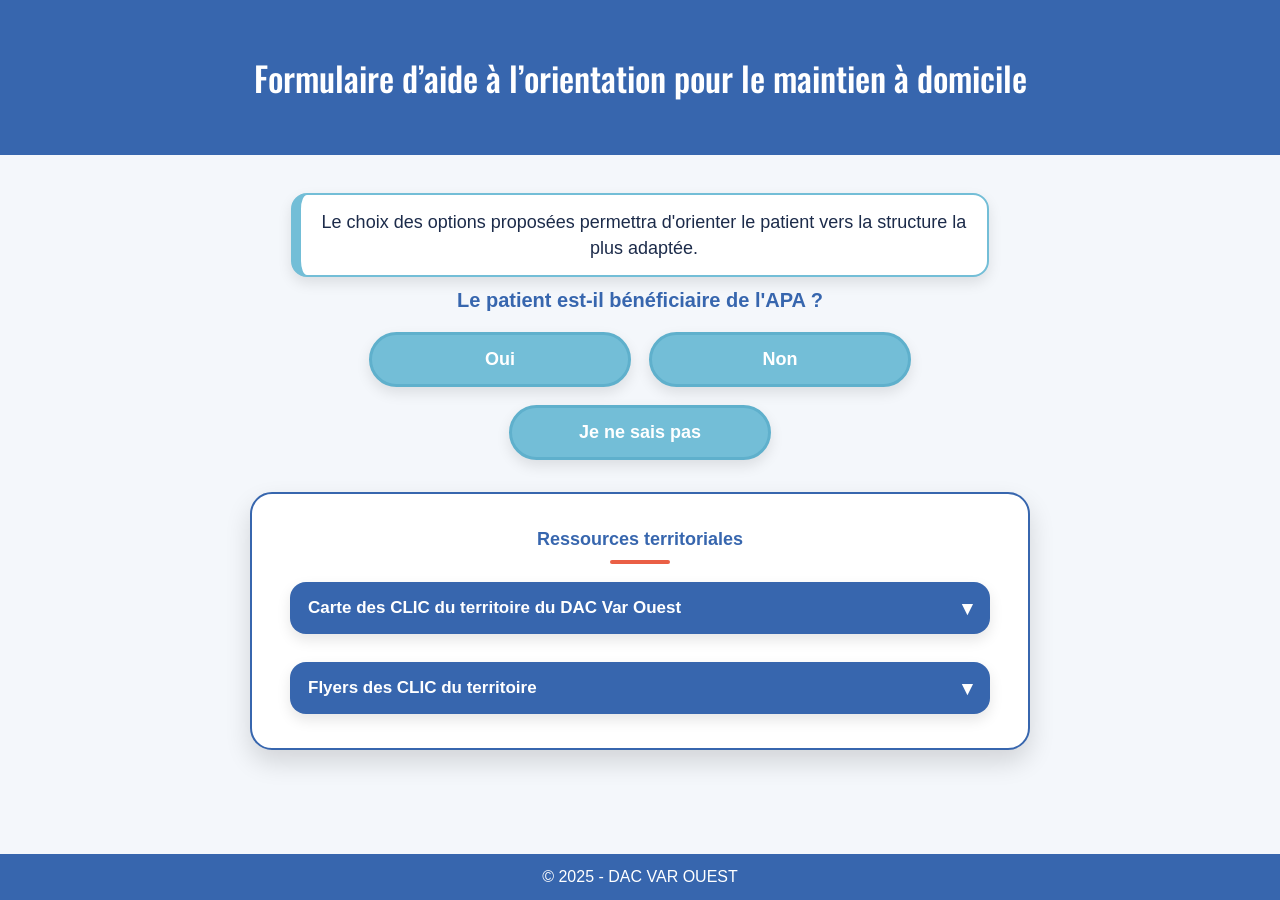
==== index.html @ 0f66e90f "first commit" ====
<!DOCTYPE html>
<html lang="fr">
<head>
  <meta charset="UTF-8">
  <meta name="viewport" content="width=device-width, initial-scale=1.0">
  <title>Formulaire d'aide à la décision</title>

  <link rel="stylesheet" href="static/style.css">
  <link href="https://fonts.googleapis.com/css2?family=Oswald&display=swap" rel="stylesheet">

</head>

<body>
  <!-- Barre de navigation -->
  <header class="header-simple">
    <h1>Formulaire d’aide à l’orientation pour le maintien à domicile</h1>
  </header>

  <!-- Contenu principal -->
  <main>
    <p class="description">
      Le choix des options proposées permettra d'orienter le patient vers la structure la plus adaptée.<br>
    </p>

    <div class="question">
      Le patient est-il bénéficiaire de l'APA ?
    </div>

    <div class="options">
      <a href="contact_dac.html" class="btn btn-yes">Oui</a>
      <a href="communes.html" class="btn btn-no">Non</a>
      <a href="contact_dac.html" class="btn btn-dont-know">Je ne sais pas</a>
    </div>

    <!-- =========================
         ENCADRÉ RESSOURCES
         ========================= -->
    <section class="ressources-container">
      <h2 class="ressources-title">Ressources territoriales</h2>

      <div class="ressources-actions">
        <!-- Bouton 1 : Carte -->
        <button id="toggle-carte" class="toggle-btn" aria-expanded="false" aria-controls="bloc-carte">
          Carte des CLIC du territoire du DAC Var Ouest
          <span id="arrow-carte" class="arrow-icon">▾</span>
        </button>

        <div id="bloc-carte" class="collapsible" hidden>
          <img src="file/CarteTerritoireCLIC.png"
               alt="Carte des territoires d’intervention du DAC Var Ouest et des CLIC partenaires"
               class="carte-img">
               <div style="text-align: center; margin: 15px 0;">
      <a href="file/CarteTerritoireCLIC.png" download="carte-dac-var-ouest.jpg" class="btn-download grand-format">
      Télécharger la carte en grand format
      </a>
       </div>
        </div>
        

        <!-- Bouton 2 : Flyers -->
        <button id="toggle-flyers" class="toggle-btn" aria-expanded="false" aria-controls="bloc-flyers">
          Flyers des CLIC du territoire
          <span id="arrow-flyers" class="arrow-icon">▾</span>
        </button>

        <div id="bloc-flyers" class="collapsible" hidden>
          <div class="flyers-list" id="flyers-list"></div>
        </div>
      </div>
    </section>
  </main>

  <script>
    (function () {
      // -------- Toggle générique (même logique que ta carte actuelle) --------
      function setupToggle(btnId, blocId, arrowId) {
        const btn = document.getElementById(btnId);
        const bloc = document.getElementById(blocId);
        const arrow = document.getElementById(arrowId);

        btn.addEventListener('click', () => {
          const isOpen = btn.getAttribute('aria-expanded') === 'true';
          btn.setAttribute('aria-expanded', String(!isOpen));
          arrow.classList.toggle('open', !isOpen);
          arrow.textContent = !isOpen ? '▴' : '▾';

          if (isOpen) {
            bloc.classList.remove('open');
            setTimeout(() => { bloc.hidden = true; }, 250);
          } else {
            bloc.hidden = false;
            requestAnimationFrame(() => bloc.classList.add('open'));
          }
        });
      }

      setupToggle('toggle-carte', 'bloc-carte', 'arrow-carte');
      setupToggle('toggle-flyers', 'bloc-flyers', 'arrow-flyers');

      // -------- Liste des flyers (clic = ouverture PDF, téléchargement possible) --------
      // Mets les PDF dans le dossier "file/" pour garder la même logique que la carte.
      const FLYERS = [
        { label: "CLIC Provence Verte", file: "file/Flyer-ProvenceVerte.pdf" },
        { label: "CLIC Hadage", file: "file/Flyer-Hadage.pdf" },
        // { label: "CLIC Vallée du Gapeau", file: "file/Flyer-Gapeau.pdf" },  en attente de le recevoir 
        { label: "CLIC du Coudon", file: "file/Flyer-Coudon.pdf" },
        { label: "CLIC Toulon", file: "file/Flyer-Toulon.pdf" },
        { label: "CLIC La Seyne", file: "file/Flyer-LaSeyne.pdf" },
        { label: "DAC Var Ouest", file: "file/Flyer-DACVarOuest.pdf" },
        // { label: "DAC Var Est", file: "file/Flyer-DACVE.pdf" }, en attente de la recevoir 
      ];

      const listContainer = document.getElementById('flyers-list');
      if (!listContainer) return;

      FLYERS.forEach(item => {
        const a = document.createElement('a');
        a.className = 'btn-download';
        a.href = item.file;

        // ouvre dans un nouvel onglet (l’utilisateur peut ensuite télécharger depuis le viewer)
        a.target = '_blank';
        a.rel = 'noopener noreferrer';

        a.textContent = item.label;
        listContainer.appendChild(a);
      });
    })();
  </script>

  <!-- Pied de page -->
  <footer>
    <p>&copy; 2025 - DAC VAR OUEST</p>
  </footer>
</body>
</html>
---- static/style.css ----
/* =========================================================
   STYLE.CSS – DAC VAR OUEST
   Version finale – nettoyée et centrée
   Palette officielle :
   #3766ae (bleu foncé)
   #73bed7 (bleu clair)
   #ea5f45 (corail)
   #f8b52f (jaune)
   ========================================================= */

:root{
  --blue: #3766ae;
  --sky: #73bed7;
  --coral: #ea5f45;
  --yellow: #f8b52f;

  --bg: #f4f7fb;
  --surface: #ffffff;
  --text: #1c2b4a;

  --shadow-sm: 0 6px 14px rgba(0,0,0,0.10);
  --shadow-md: 0 12px 26px rgba(0,0,0,0.14);

  --r-sm: 10px;
  --r-md: 16px;
  --r-lg: 22px;
}

/* --- Animation et taille de la flèche du bouton --- */
.toggle-btn {
  display: inline-flex;
  align-items: center;
  justify-content: center;
  gap: 8px;
  transition: background 0.3s;
}

.arrow-icon {
  font-size: 22px; /* flèche plus grande */
  line-height: 1;
  transition: transform 0.3s ease;
}

.arrow-icon.open {
  transform: rotate(180deg); /* flèche vers le haut */
}

/* =========================
   Base + footer bas de page
   ========================= */

html, body{
  height: 100%;
}

body{
  margin: 0;
  font-family: Arial, sans-serif;
  background: var(--bg);
  color: var(--text);

  display: flex;
  flex-direction: column;
}

main{
  flex: 1;
  width: 88%;
  max-width: 780px;   /* layout resserré */
  margin: 20px auto;
}

footer{
  background: var(--blue);
  color: #fff;
  text-align: center;
  padding: 14px;
}

footer p{
  margin: 0;
}

/* =========================
   Headers
   ========================= */

header{
  background: var(--blue);
  color: #fff;
  padding: 22px 18px;
  text-align: center;
}

header h1{
  margin: 0;
  font-family: 'Oswald', Arial, sans-serif;
  font-weight: 500;
  font-size: 30px;
}

.header-simple{
  background: var(--blue);
  color: #fff;
  padding: 52px 18px;
  text-align: center;
}

.header-simple h1{
  margin: 0;
  font-family: 'Oswald', Arial, sans-serif;
  font-size: 34px;
  font-weight: 500;
}

@media (max-width: 520px){
  header h1{ font-size: 24px; }
  .header-simple h1{ font-size: 26px; }
}

/* =========================
   Index – texte + question
   ========================= */

.description{
  background: var(--surface);
  border: 2px solid var(--sky);
  border-left-width: 10px;
  border-radius: var(--r-md);

  padding: 14px 18px;
  margin: 18px auto 10px;

  max-width: 650px;
  text-align: center;
  font-size: 18px;
  line-height: 1.45;

  box-shadow: var(--shadow-sm);
}

.question{
  text-align: center;
  margin-top: 12px;
  font-size: 20px;
  font-weight: 700;
  color: var(--blue);
}

/* =========================
   Boutons APA
   ========================= */

.options{
  display: flex;
  justify-content: center;
  flex-wrap: wrap;
  gap: 18px;
  margin-top: 20px;
}

.btn{
  display: inline-flex;
  align-items: center;
  justify-content: center;

  text-decoration: none;
  font-size: 18px;
  font-weight: 700;

  padding: 14px 28px;
  min-width: 200px;

  border-radius: 999px;
  box-shadow: var(--shadow-sm);

  background: var(--sky);
  color: #ffffff;
  border: 3px solid #5fb0cc;

  transition: transform .15s ease, box-shadow .15s ease;
}

.btn:hover{
  transform: translateY(-2px);
  box-shadow: var(--shadow-md);
}

.btn:focus{
  outline: 4px solid var(--yellow);
  outline-offset: 4px;
}

/* =========================
   Ressources territoriales
   ========================= */

.ressources-container{
  background: var(--surface);
  border: 2px solid var(--blue);
  border-radius: var(--r-lg);

  padding: 20px 20px;
  margin: 32px auto 0;

  max-width: 780px;
  box-shadow: var(--shadow-md);
}

.ressources-title{
  text-align: center;
  font-size: 18px;
  font-weight: 800;
  color: var(--blue);
  margin-bottom: 18px;
}

.ressources-title::after{
  content:"";
  display:block;
  width: 60px;
  height: 4px;
  background: var(--coral);
  margin: 10px auto 0;
  border-radius: 4px;
}

.ressources-actions{
  display: grid;
  gap: 14px;
}

/* =========================
   Accordéons (Carte centrée)
   ========================= */

.toggle-btn{
  width: 100%;
  max-width: 700px;
  margin: 0 auto;

  display: flex;
  justify-content: space-between;
  align-items: center;

  background: var(--blue);
  color: #fff;

  border: none;
  border-radius: var(--r-md);
  padding: 16px 18px;

  font-size: 17px;
  font-weight: 700;

  cursor: pointer;
  box-shadow: var(--shadow-sm);
}

.toggle-btn:hover{
  box-shadow: var(--shadow-md);
}

.arrow-icon{
  font-size: 20px;
  transition: transform .25s ease;
}

.arrow-icon.open{
  transform: rotate(180deg);
}

.collapsible{
  max-height: 0;
  overflow: hidden;
  transition: max-height .25s ease;
  
  /* Permet d'aligner la carte et le bouton verticalement au centre */
  display: flex;
  flex-direction: column;
  align-items: center;
}

.collapsible.open{
  max-height: 3000px;
}

/* Ajustement et centrage parfait de la carte */
.carte-img {
  display: block;
  margin: 20px auto 10px auto; 
  max-width: 100%;       /* Ne déborde pas sur mobile */
  max-height: 480px;     /* Redimensionnement propre sur grand écran */
  height: auto;          /* Garde les proportions */
  object-fit: contain;
  border-radius: var(--r-sm);
}

/* =====================================
   Bouton Téléchargement Unique & Centré
   ===================================== */

.btn-download{
  display: inline-flex;
  align-items: center;
  justify-content: center;
  gap: 10px;
  max-width: 420px;
  margin: 14px auto 24px auto; /* Centré horizontalement avec de l'espace en bas */

  text-decoration: none;
  font-size: 15px;      
  font-weight: 800;

  padding: 11px 24px;   
  border-radius: 999px;

  background: #ffffff;
  color: var(--blue);

  border: 2px solid rgba(55, 102, 174, 0.4);
  box-shadow: var(--shadow-sm);

  transition: transform .15s ease, box-shadow .15s ease, border-color .15s ease, background .15s ease;
  cursor: pointer;      
}

/* Le badge devant le texte du bouton */
.btn-download::before{
  content: "PDF";        
  font-size: 11px;
  font-weight: 900;
  letter-spacing: .6px;

  padding: 4px 8px;
  border-radius: 999px;

  background: var(--coral);
  color: #fff;
}

/* Effets au survol */
.btn-download:hover{
  transform: translateY(-2px);
  box-shadow: var(--shadow-md);
  border-color: var(--blue);
  background: #f7fbff;
}

/* Style spécifique contextuel */
.btn-download.grand-format {
  font-size: 14px;
  background: var(--surface);
}

/* =========================
   Communes – liste propre
   ========================= */

#searchBar{
  width: 100%;
  max-width: 650px;
  margin: 14px auto 20px;
  display: block;

  padding: 14px 16px;
  border-radius: 999px;
  border: 2px solid var(--sky);
  font-size: 16px;
}

/* =====================================
   COMMUNES – BASE + 4 COLONNES (STABLE)
   ===================================== */

#communeList{
  list-style: none;
  padding: 0;
  margin: 0;

  display: grid;
  grid-template-columns: repeat(4, 1fr);
  gap: 14px;
}

/* responsive */
@media (max-width: 1200px){
  #communeList{ grid-template-columns: repeat(3, 1fr); }
}

@media (max-width: 900px){
  #communeList{ grid-template-columns: repeat(2, 1fr); }
}

@media (max-width: 520px){
  #communeList{ grid-template-columns: 1fr; }
}

/* chaque carte */
#communeList li{
  margin: 0;
  display: flex; 
}

#communeList a{
  display: flex;           
  flex-direction: column;  
  justify-content: space-between; 
  align-items: flex-start; 
  
  padding: 16px 18px;
  background: #ffffff;
  border-radius: 16px;
  text-decoration: none;
  color: #3766ae;
  font-weight: 600;
  box-shadow: 0 6px 14px rgba(0,0,0,0.10);
  border-left: 6px solid #3766ae;

  width: 100%;             
  min-height: 110px;       
  box-sizing: border-box;  
}

/* nom */
.commune-name{
  display: block;
  font-size: 16px;
  font-weight: 800;
  margin-bottom: 8px;
  color: #3766ae;
}

/* badge */
.dispositif-label{
  display: inline-block;

  font-size: 13px;
  font-weight: 800;

  padding: 6px 12px;
  border-radius: 999px;

  background: #73bed7;
  color: #ffffff;
}

/* couleurs spécifiques */
.dispositif-label.clic_provenceverte{ background:#73d778; color:#ffffff; }
.dispositif-label.clic_gapeau{ background:#f8b52f; color:#ffffff; }
.dispositif-label.clic_coudon{ background:#ea5f45; color:#ffffff; }
.dispositif-label.clic_hadage{ background:#ff9bf7; color:#ffffff; }
.dispositif-label.clic_toulon{ background:#f88629; color:#ffffff; }
.dispositif-label.clic_laseyne{ background:#4b3fbf; color:#ffffff; }

/* DAC */
.dispositif-label.dac_est{
  background: #10b9c5;      
  color: #ffffff;
}

.dispositif-label.dac_ouest{
  background: #78a8f1;      
  color: #ffffff;
}

/* =========================
   Pages contact
   ========================= */

.encadre-info{
  background: #fff6db;
  border: 2px solid var(--yellow);
  border-left-width: 10px;
  border-radius: var(--r-md);

  padding: 14px 16px;
  margin: 18px auto;

  max-width: 650px;
  text-align: center;
  box-shadow: var(--shadow-sm);
}

.contact-box{
  background: var(--surface);
  border-radius: var(--r-lg);
  padding: 18px;
  max-width: 520px;
  margin: 0 auto;

  box-shadow: var(--shadow-md);
  text-align: center;
}

.header-box{
  background: var(--sky);
  color: #083044;
  font-weight: 800;
  padding: 14px;
  border-radius: var(--r-lg);
  margin-bottom: 14px;
}

.logo-container img{
  max-width: 140px;
  margin: 10px auto;
}

.contact-details{
  background: #eef6ff;
  border-radius: var(--r-md);
  padding: 12px;
  margin: 14px auto;
}

.form-button{
  display: inline-flex;
  align-items: center;
  justify-content: center;

  padding: 14px 18px;
  margin-top: 14px;

  border-radius: 999px;
  font-weight: 800;
  text-decoration: none;

  background: var(--sky);
  color: #fff;
  border: 3px solid #5fb0cc;

  box-shadow: var(--shadow-sm);
}

.form-button.contact-dac{
  background: var(--blue);
  border-color: #2f5799;
}

/* Titre sélection commune */
.section-title,
h2{
  color: #3766ae; 
}

.flyers-list{
  display: grid;
  grid-template-columns: repeat(2, 1fr); 
  gap: 16px;

  padding: 14px 0 6px;
  max-width: 700px;
  margin: 0 auto;
}
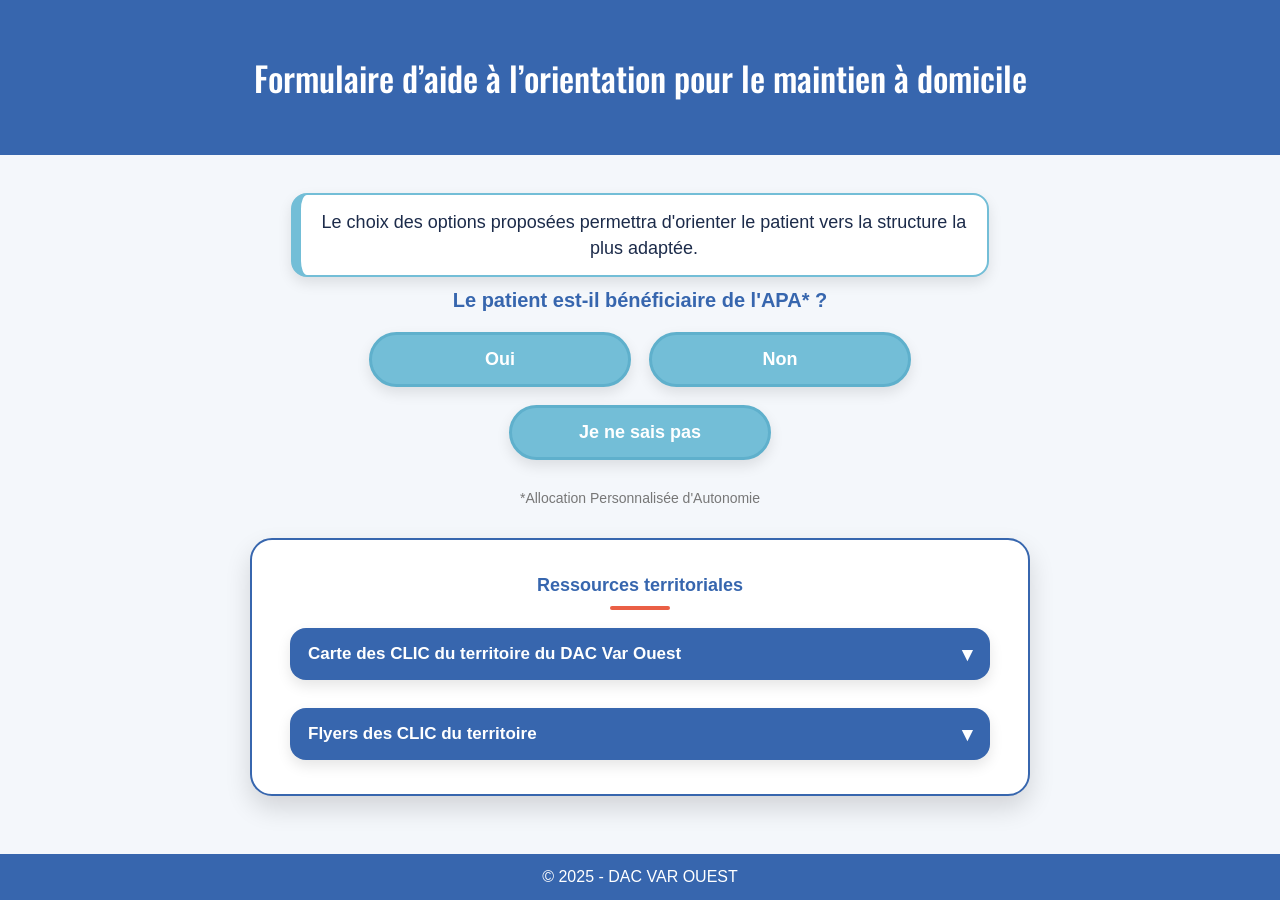
==== commit c1e00e06: "Ajout définition APA" ====
--- a/index.html
+++ b/index.html
@@ -23,14 +23,16 @@
     </p>
 
     <div class="question">
-      Le patient est-il bénéficiaire de l'APA ?
-    </div>
+    Le patient est-il bénéficiaire de l'APA* ?
+</div>
 
     <div class="options">
       <a href="contact_dac.html" class="btn btn-yes">Oui</a>
       <a href="communes.html" class="btn btn-no">Non</a>
       <a href="contact_dac.html" class="btn btn-dont-know">Je ne sais pas</a>
     </div>
+
+<p class="definition-apa">*Allocation Personnalisée d'Autonomie</p>
 
     <!-- =========================
          ENCADRÉ RESSOURCES
@@ -46,11 +48,11 @@
         </button>
 
         <div id="bloc-carte" class="collapsible" hidden>
-          <img src="file/CarteTerritoireCLIC.png"
+          <img src="file/CLICTERRITOIRE2026.svg"
                alt="Carte des territoires d’intervention du DAC Var Ouest et des CLIC partenaires"
                class="carte-img">
                <div style="text-align: center; margin: 15px 0;">
-      <a href="file/CarteTerritoireCLIC.png" download="carte-dac-var-ouest.jpg" class="btn-download grand-format">
+      <a href="file/CLICTERRITOIRE2026.pdf" download="carte-dac-var-ouest.pdf" class="btn-download grand-format">
       Télécharger la carte en grand format
       </a>
        </div>
--- a/static/style.css
+++ b/static/style.css
@@ -552,4 +552,13 @@
   padding: 14px 0 6px;
   max-width: 700px;
   margin: 0 auto;
+}
+
+.definition-apa {
+    text-align: center;
+    font-size: 14px;
+    font-weight: normal;
+    color: #777;
+    margin-top: 30px;
+    margin-bottom: 20px;
 }
